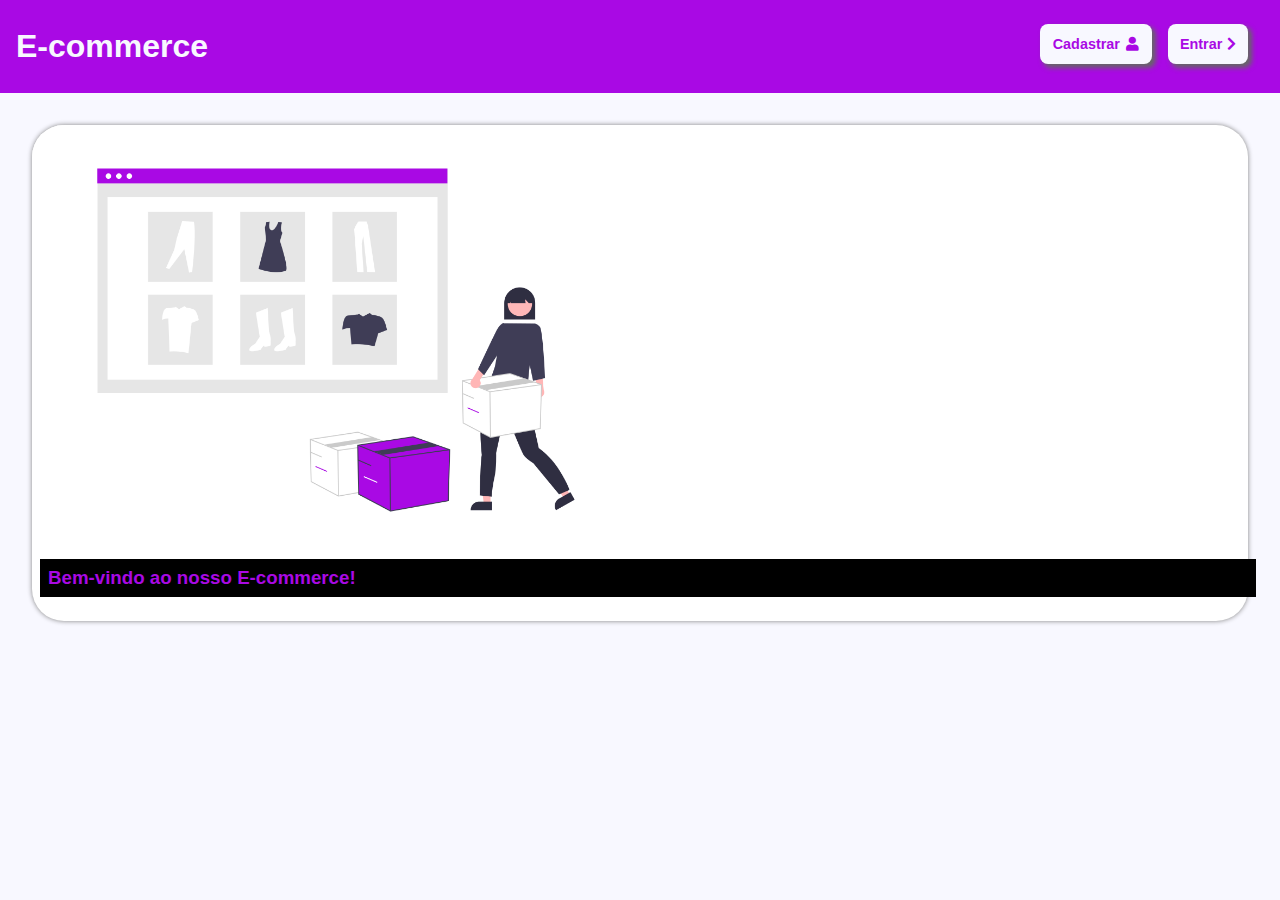
==== index.html @ f2cff4e6 "Add files via upload" ====
<!DOCTYPE html>
<html lang="en">
<head>
    <meta charset="UTF-8">
    <meta name="viewport" content="width=device-width, initial-scale=1.0">
    <title>E-commerce</title>
    <link rel="stylesheet" type="text/css" href="styles.css">
    <link rel="stylesheet" href="https://cdnjs.cloudflare.com/ajax/libs/font-awesome/5.15.3/css/all.min.css" />
</head>
<body>
    <header class="header">
        <h1 class="header-title">E-commerce</p>
        <div class="search-button-container">
            <button class="entrar-button">Entrar<i class="fa fa-chevron-right"></i></button>
            <button class="cadastrar-button">Cadastrar<i class="fa fa-user"></i></button>
        </div>
    </header>
    <div class="product-section-container">
        <section class="product-section">
            <div class="product-img-container">
                <img class="product-img" src="content/imgs/foto.png" alt="Subaru">
            </div>
            <div class="product-name">
                <h3>Bem-vindo ao nosso E-commerce!</h3>
            </div>
        </section>
    </div>
</body>
</html>
---- styles.css ----
* {
    margin: 0;
    padding: 0;
    font-family: 'Franklin Gothic Medium', 'Arial Narrow', Arial, sans-serif;
}

body {
    background-color: #f8f8ff;
}

:root {
--primary-color: #A909E4;
}

.header {
    width: 100%;
    height: 5.8rem;
    background: var(--primary-color);
    align-items: center;
    display: flex;
}

.header-title {
    vertical-align: middle;
    text-align: left;
    margin-left: 1rem;
    color: #f8f8ff;
}

.entrar-button {
    appearance: none;
    position: absolute;
    cursor: pointer;
    top: 1.5rem;
    right: 0;
    margin-right: 2rem;
    background: #f8f8ff;
    border: 0;
    width: 5rem;
    height: 2.5rem;
    border-radius: 0.5rem;
    transition: all 0.3s;
    font-weight: bold;
    font-size: 0.9rem;
    color: var(--primary-color);;
    box-shadow: 0.2rem 0.2rem 0.3rem #666666;
}

.entrar-button i {
    padding-left: 0.3rem;
}

.cadastrar-button {
    appearance: none;
    position: absolute;
    cursor: pointer;
    top: 1.5rem;
    right: 7rem;
    margin-right: 1rem;
    background: #f8f8ff;
    border: 0;
    width: 7rem;
    height: 2.5rem;
    border-radius: 0.5rem;
    transition: all 0.3s;
    font-weight: bold;
    font-size: 0.9rem;
    color: var(--primary-color);
    box-shadow: 0.2rem 0.2rem 0.3rem #666666;
}

.cadastrar-button i {
    padding-left: 0.4rem;
}

.cadastrar-button:hover, .entrar-button:hover {
    transform: scale(1.05);
    transform-origin: center;
    backface-visibility: hidden;
}

.fa-chevron-right {
    color: var(--primary-color);
}

.product-section-container {
    display: flex;
    align-content: center;
    justify-content: center;
    vertical-align: middle;
}

.product-section {
    margin-top: 2rem;
    width: 95%;
    height: 31rem;
    background: #ffffff;
    border-radius: 2rem;
    box-shadow: 0rem 0rem 0.35rem #808080;
}

.product-img {
    width: 50%;
    height: 50%;
    border-radius: 2rem 0 0 0;
    display: inline-block;
}

.product-name {
    color: var(--primary-color);
    margin-left: 0.5rem;
    padding: 0.5rem;
    width: 100%;
    box-sizing: border-box;
    background: #000000;
    
    display: inline-block;
}
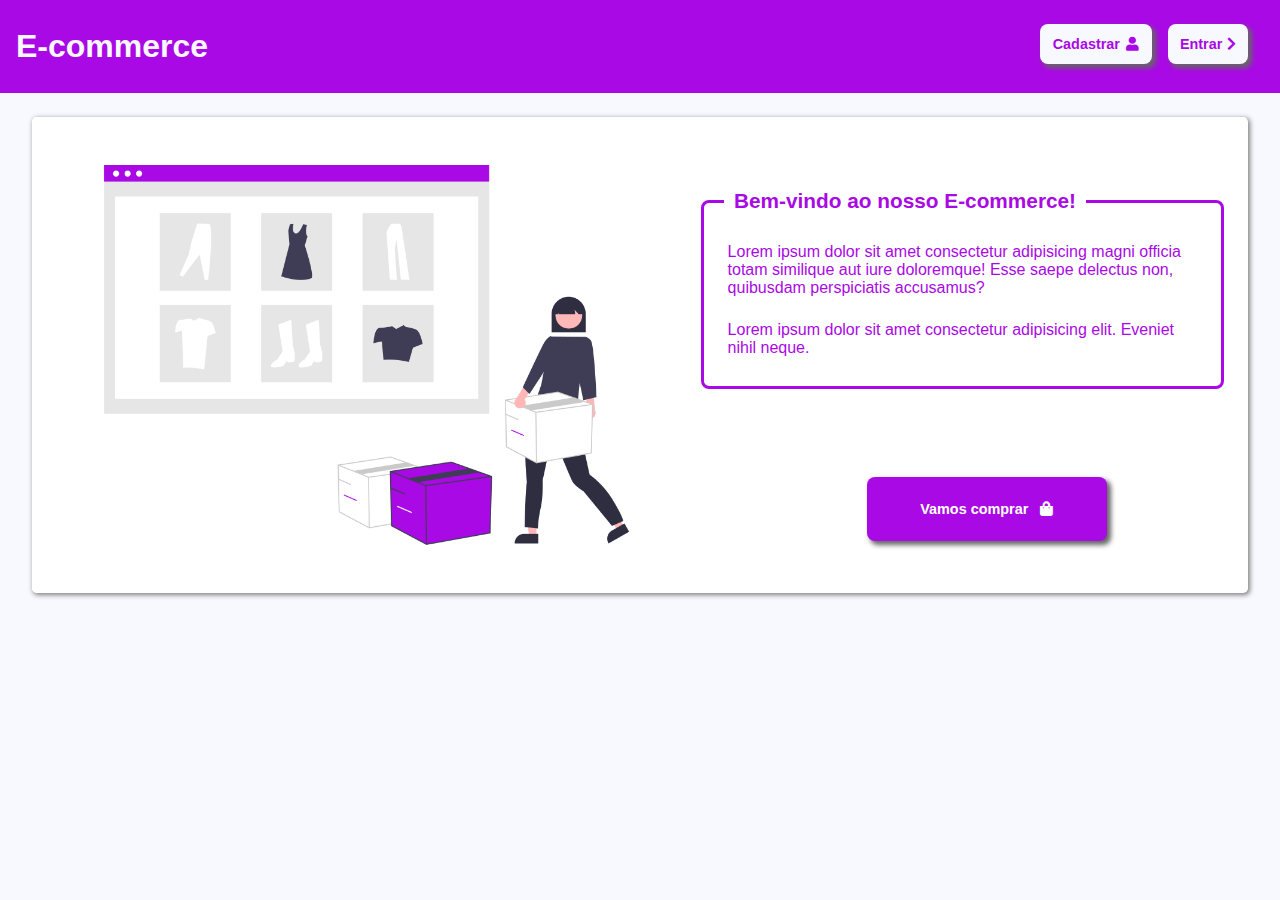
==== commit 3682c767: "Add files via upload" ====
--- a/index.html
+++ b/index.html
@@ -21,7 +21,17 @@
                 <img class="product-img" src="content/imgs/foto.png" alt="Subaru">
             </div>
             <div class="product-name">
-                <h3>Bem-vindo ao nosso E-commerce!</h3>
+                <h3 class="welcome-title">Bem-vindo ao nosso E-commerce!</h3>
+                <p class="welcome-desc">
+                    Lorem ipsum dolor sit amet consectetur adipisicing magni officia totam similique aut iure doloremque! Esse saepe delectus non, quibusdam perspiciatis accusamus?
+                </p>
+                <p class="welcome-desc-2">
+                    Lorem ipsum dolor sit amet consectetur adipisicing elit. Eveniet nihil neque.
+                </p>
+                <button class="access-button">
+                    Vamos comprar
+                    <i class="fa fa-shopping-bag"></i>
+                </button>
             </div>
         </section>
     </div>
--- a/styles.css
+++ b/styles.css
@@ -42,7 +42,7 @@
     transition: all 0.3s;
     font-weight: bold;
     font-size: 0.9rem;
-    color: var(--primary-color);;
+    color: var(--primary-color);
     box-shadow: 0.2rem 0.2rem 0.3rem #666666;
 }
 
@@ -84,35 +84,91 @@
 }
 
 .product-section-container {
+    justify-content: center;
     display: flex;
-    align-content: center;
-    justify-content: center;
-    vertical-align: middle;
 }
 
 .product-section {
-    margin-top: 2rem;
+    margin-top: 1.5rem;
+    margin-bottom: 1.5rem;
+    display: flex;
+    justify-content: center;
     width: 95%;
-    height: 31rem;
     background: #ffffff;
-    border-radius: 2rem;
-    box-shadow: 0rem 0rem 0.35rem #808080;
+    border-radius: 0.3rem;
+    box-shadow: 0.1rem 0.1rem 0.35rem #808080;
+}
+
+.product-img-container { 
+    flex-basis: 60%;
 }
 
 .product-img {
-    width: 50%;
-    height: 50%;
-    border-radius: 2rem 0 0 0;
-    display: inline-block;
+    width: 100%;
+    height: 100%;
+    border-radius: 0.3rem 0 0 0.3rem;
 }
 
 .product-name {
     color: var(--primary-color);
+    padding: 0.5rem;
+    flex-basis: 45%;
+    border: 0.2rem solid var(--primary-color);
+    margin: 5.2rem 1.5rem 2rem 0rem;
+    border-radius: 0.5rem;
+    position: relative;
+    height: 35%;
+}
+
+.welcome-title {
+    padding: 0.6rem;
+    position: absolute;
+    background-color: white;
+    top: -1.5rem;
+    left: 1.3rem;
+    font-size: 1.3rem;
+}
+
+.welcome-desc {
+    margin-top: 1rem;
+    padding: 1rem;
+}
+
+.welcome-desc-2 {
+    margin-top: 0.5rem;
+    padding: 0rem 1rem 1rem 1rem;
+}
+
+.access-button {
+    cursor: pointer;
+    display: inline;
+    position: relative;
+    left: 9.7rem;
+    bottom: -6.5rem;
+    appearance: none;
+    padding: 1.5rem;
+    background-color: var(--primary-color);
+    border: 0;
+    border-radius: 0.5rem;
+    transition: all 0.3s;
+    font-weight: bold;
+    font-size: 0.9rem;
+    color: white;
+    box-shadow: 0.2rem 0.2rem 0.3rem #666666;
+    width: 15rem;
+}
+
+.access-button i {
     margin-left: 0.5rem;
-    padding: 0.5rem;
-    width: 100%;
-    box-sizing: border-box;
-    background: #000000;
+    transition: transform 0.8s ease-in-out;
+    color: white;
+}
+
+.access-button:hover {
+    transform: scale(1.1);
     
-    display: inline-block;
 }
+
+.access-button:hover i {
+    transform: rotate(360deg);
+}
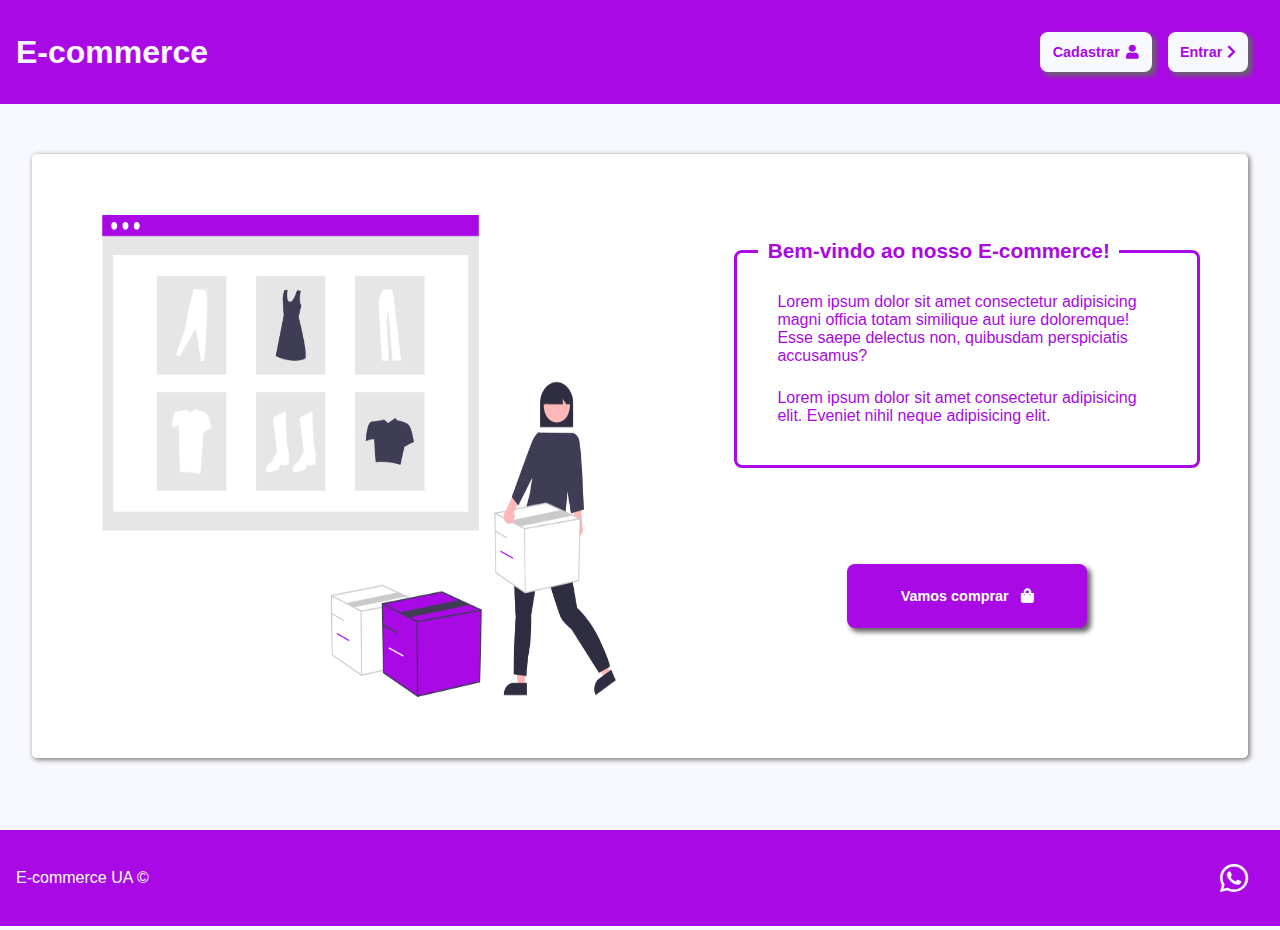
==== commit 8f1d21fc: "Add files via upload" ====
--- a/index.html
+++ b/index.html
@@ -4,36 +4,38 @@
     <meta charset="UTF-8">
     <meta name="viewport" content="width=device-width, initial-scale=1.0">
     <title>E-commerce</title>
-    <link rel="stylesheet" type="text/css" href="styles.css">
+    <link rel="stylesheet" type="text/css" href="./content/Styles/styles.css">
     <link rel="stylesheet" href="https://cdnjs.cloudflare.com/ajax/libs/font-awesome/5.15.3/css/all.min.css" />
+    <script src="./content/Scripts/scripts.js"></script>
 </head>
 <body>
-    <header class="header">
-        <h1 class="header-title">E-commerce</p>
-        <div class="search-button-container">
-            <button class="entrar-button">Entrar<i class="fa fa-chevron-right"></i></button>
-            <button class="cadastrar-button">Cadastrar<i class="fa fa-user"></i></button>
+   <iframe src="./content/View/header.html" frameborder="0" class="header-iframe"></iframe>
+    <main>
+        <div class="product-section-container">
+            <section class="product-section">
+                    <div class="product-img-container">
+                        <img class="product-img" src="content/imgs/foto.png" alt="Subaru">
+                    </div>
+                    <div class="desc-container">
+                        <div class="product-name">
+                            <h3 class="welcome-title">Bem-vindo ao nosso E-commerce!</h3>
+                            <p class="welcome-desc">
+                                Lorem ipsum dolor sit amet consectetur adipisicing magni officia totam similique aut iure doloremque! Esse saepe delectus non, quibusdam perspiciatis accusamus?
+                            </p>
+                            <p class="welcome-desc-2">
+                                Lorem ipsum dolor sit amet consectetur adipisicing elit. Eveniet nihil neque adipisicing elit.
+                            </p>
+                        </div>
+                        <div class="access-button-container">
+                            <button type="button" id="botao" class="access-button">
+                                Vamos comprar
+                                <i class="fa fa-shopping-bag"></i>
+                            </button>
+                        </div>
+                    </div>
+            </section>
         </div>
-    </header>
-    <div class="product-section-container">
-        <section class="product-section">
-            <div class="product-img-container">
-                <img class="product-img" src="content/imgs/foto.png" alt="Subaru">
-            </div>
-            <div class="product-name">
-                <h3 class="welcome-title">Bem-vindo ao nosso E-commerce!</h3>
-                <p class="welcome-desc">
-                    Lorem ipsum dolor sit amet consectetur adipisicing magni officia totam similique aut iure doloremque! Esse saepe delectus non, quibusdam perspiciatis accusamus?
-                </p>
-                <p class="welcome-desc-2">
-                    Lorem ipsum dolor sit amet consectetur adipisicing elit. Eveniet nihil neque.
-                </p>
-                <button class="access-button">
-                    Vamos comprar
-                    <i class="fa fa-shopping-bag"></i>
-                </button>
-            </div>
-        </section>
-    </div>
+    </main>
+    <iframe src="./content/View/footer.html" frameborder="0" class="footer-iframe"></iframe>
 </body>
 </html>--- a/content/Styles/styles.css
+++ b/content/Styles/styles.css
@@ -0,0 +1,127 @@
+* {
+    margin: 0;
+    padding: 0;
+    font-family: 'Franklin Gothic Medium', 'Arial Narrow', Arial, sans-serif;
+}
+
+html {
+    height: 100%;
+}
+  
+body {
+    background-color: #f8f8ff;
+    flex-direction: column;
+    min-height: 100%;
+}
+
+main {
+    height: 100%;
+}
+
+
+:root {
+--primary-color: #A909E4;
+}
+
+.header-iframe {
+    width: 100%;
+}
+
+.footer-iframe {
+    width: 100%;
+    height: 6rem;
+    background-color: var(--primary-color);
+}
+
+.product-section-container {
+    display: flex;
+    justify-content: center;
+    margin-bottom: 3rem;
+}
+
+.welcome-container {
+    display: block;
+}
+
+.product-section {
+    margin-bottom: 1.5rem;
+    width: 95%;
+    background: #ffffff;
+    border-radius: 0.3rem;
+    box-shadow: 0.1rem 0.1rem 0.35rem #808080;
+    display: flex;
+}
+
+.product-img {
+    width: 100%;
+    height: 100%;
+    border-radius: 0.3rem 0 0 0.3rem;
+}
+
+.product-name {
+    color: var(--primary-color);
+    border: 0.2rem solid var(--primary-color);
+    border-radius: 0.5rem;
+    padding: 0.5rem 1.5rem 1.5rem 1.5rem;
+    position: relative;
+}
+
+.desc-container {
+    width: 50%;
+    margin: 6rem 3rem 2rem 3rem
+}
+
+.welcome-title {
+    padding: 0.6rem;
+    position: absolute;
+    background-color: white;
+    top: -1.5rem;
+    left: 1.3rem;
+    font-size: 1.3rem;
+}
+
+.welcome-desc {
+    margin-top: 1rem;
+    padding: 1rem;
+}
+
+.welcome-desc-2 {
+    margin-top: 0.5rem;
+    padding: 0rem 1rem 1rem 1rem;
+}
+
+.access-button-container {
+    text-align: center;
+    margin: 6rem  0rem 5rem 0rem;
+}
+
+.access-button {
+    cursor: pointer;
+    appearance: none;
+    padding: 1.5rem;
+    background-color: var(--primary-color);
+    border: 0;
+    border-radius: 0.5rem;
+    transition: all 0.3s;
+    font-weight: bold;
+    font-size: 0.9rem;
+    color: white;
+    box-shadow: 0.2rem 0.2rem 0.3rem #666666;
+    width: 15rem;
+}
+
+.access-button i {
+    margin-left: 0.5rem;
+    transition: transform 0.8s ease-in-out;
+    color: white;
+}
+
+.access-button:hover {
+    transform: scale(1.1);
+    
+}
+
+.access-button:hover i {
+    transform: rotate(360deg);
+}
+
